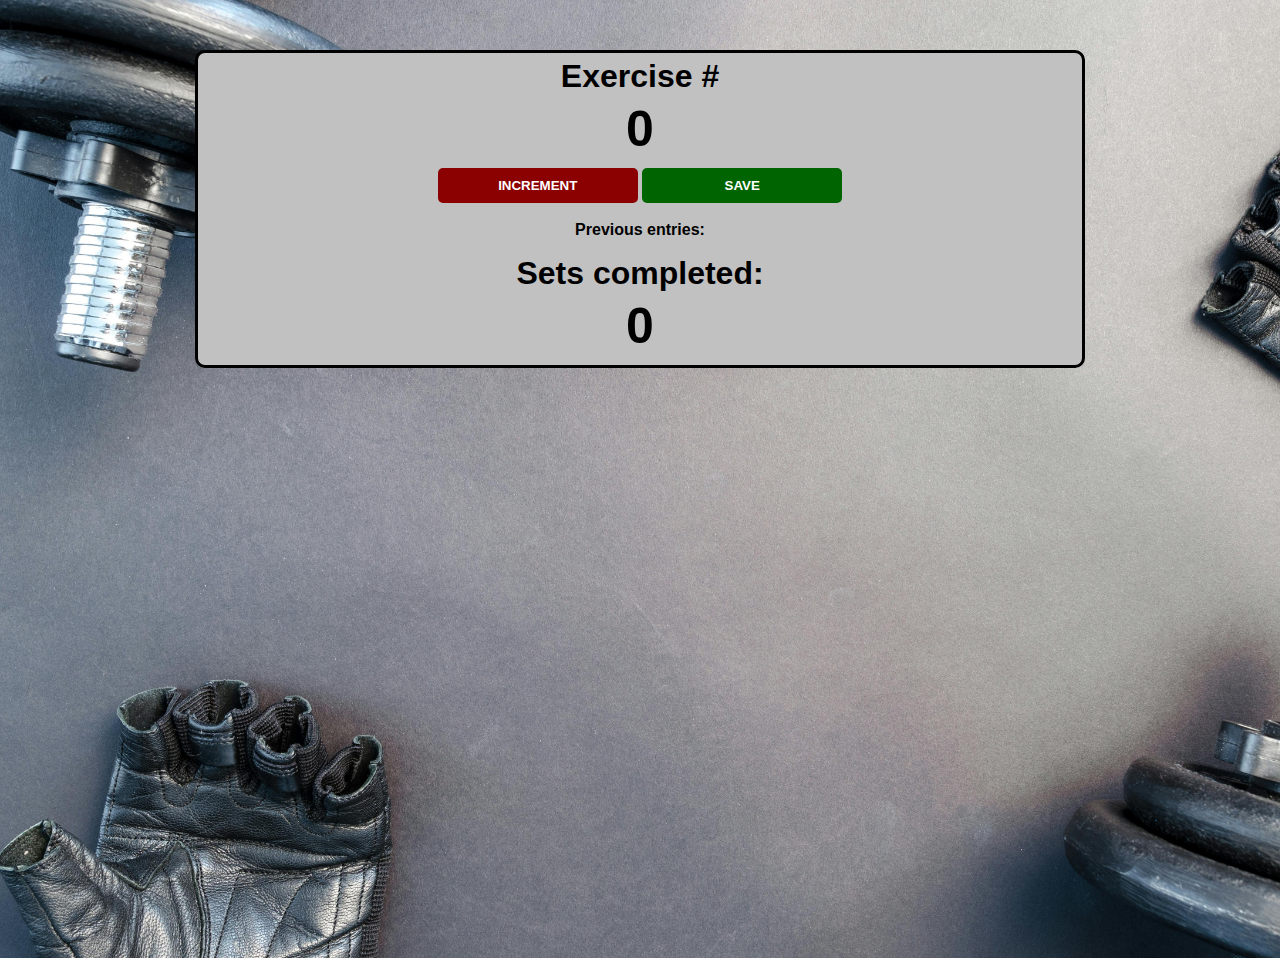
==== index.html @ e3f77fc9 "Rename counter_index.html to index.html" ====
<!DOCTYPE html>
<html lang="en">
  <head>
    <meta charset="UTF-8">
    <meta name="viewport" content="width=device-width, initial-scale=1.0">
    <link rel="stylesheet" href="counter_index.css">
    <title>JS Tutorial</title>
  </head>
  <body>
    <div class="container">
      <h1>Exercise #</h1>
      <h2 id="count_exercise">0</h2>
      <button id="increment-btn" onclick="increment()">INCREMENT</button>
      <button id="save-btn" onclick="save()">SAVE</button>
      <p id="save-el">Previous entries: </p>
      <h1>Sets completed:</h1>
      <h2 id="count_set">0</h2>
    </div>
    <script src="counter_index.js"></script>
  </body>
</html>
---- counter_index.css ----
body {
    background-image: url("gym_wallpaper.jpeg");
    background-size: cover;
    font-family: 'Open Sans', 'Helvetica Neue', sans-serif;
    font-weight: bold;
    text-align: center;
    height: 100vh;
}

.container {
    background: rgb(194, 193, 193);
    max-width: 70%;
    margin: auto;
    border: 3px solid black;
    margin-top: 50px;
    border-radius: 10px;
}

h1 {
    margin-top: 5px;
    margin-bottom: 5px;
}

h2 {
    font-size: 50px;
    margin-top: 0;
    margin-bottom: 10px;
}

button {
    border: none;
    padding-top: 10px;
    padding-bottom: 10px;
    color: white;
    font-weight: bold;
    width: 200px;
    margin-bottom: 2px;
    border-radius: 5px;
}

#increment-btn {
    background: darkred;
}

#save-btn {
    background: darkgreen;
}
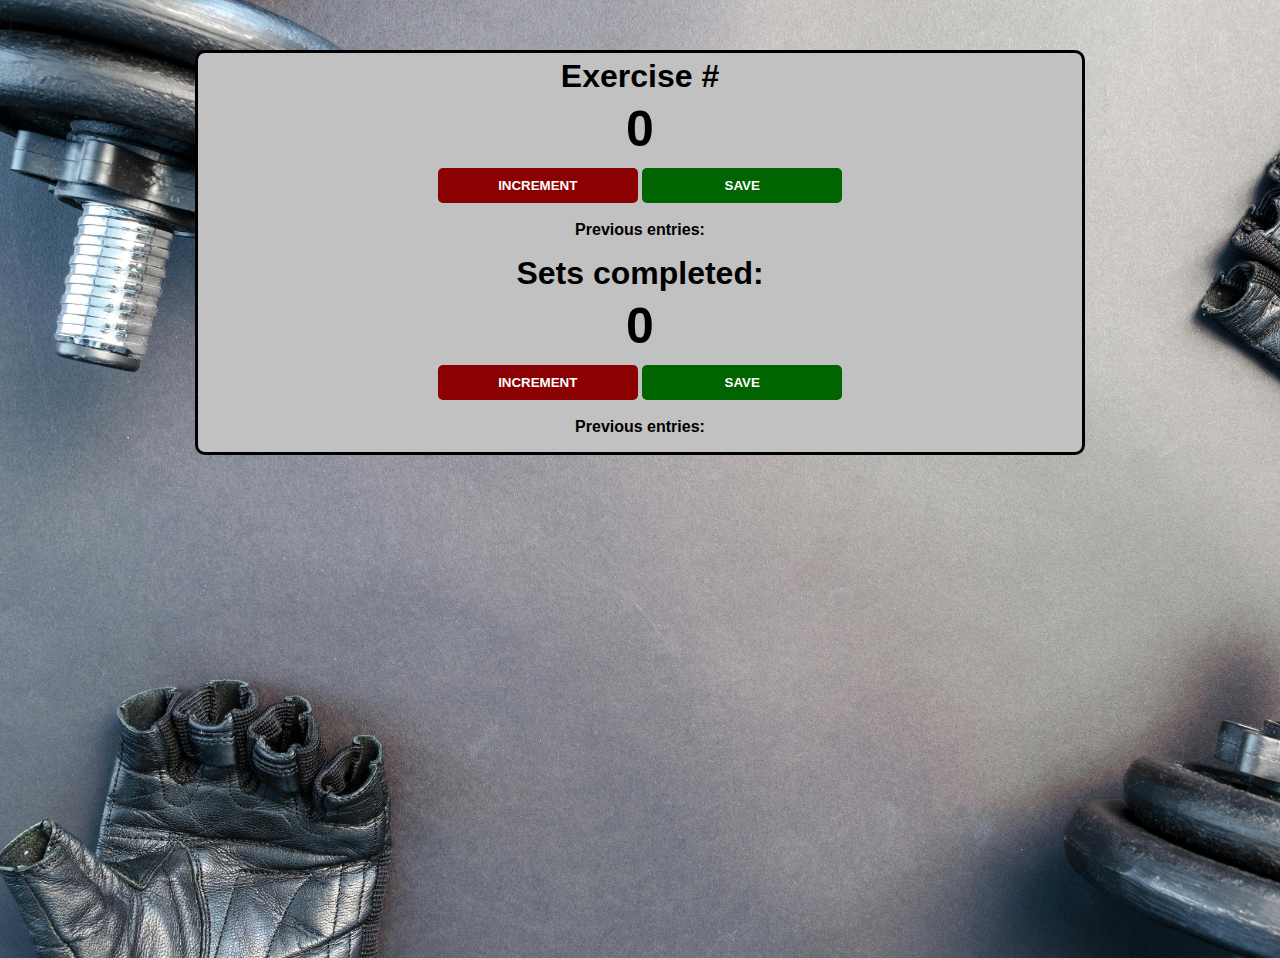
==== commit a3fba90b: "Merge branch 'main' of https://github.com/49M/gym-counter" ====
--- a/index.html
+++ b/index.html
@@ -15,6 +15,9 @@
       <p id="save-el">Previous entries: </p>
       <h1>Sets completed:</h1>
       <h2 id="count_set">0</h2>
+      <button id="increment-set" onclick="increment_set()">INCREMENT</button>
+      <button id="save-set" onclick="save_set()">SAVE</button>
+      <p id="save-sets">Previous entries: </p>
     </div>
     <script src="counter_index.js"></script>
   </body>
--- a/counter_index.css
+++ b/counter_index.css
@@ -44,4 +44,12 @@
 
 #save-btn {
     background: darkgreen;
+}
+
+#increment-set {
+    background: darkred;
+}
+
+#save-set {
+    background: darkgreen;
 }